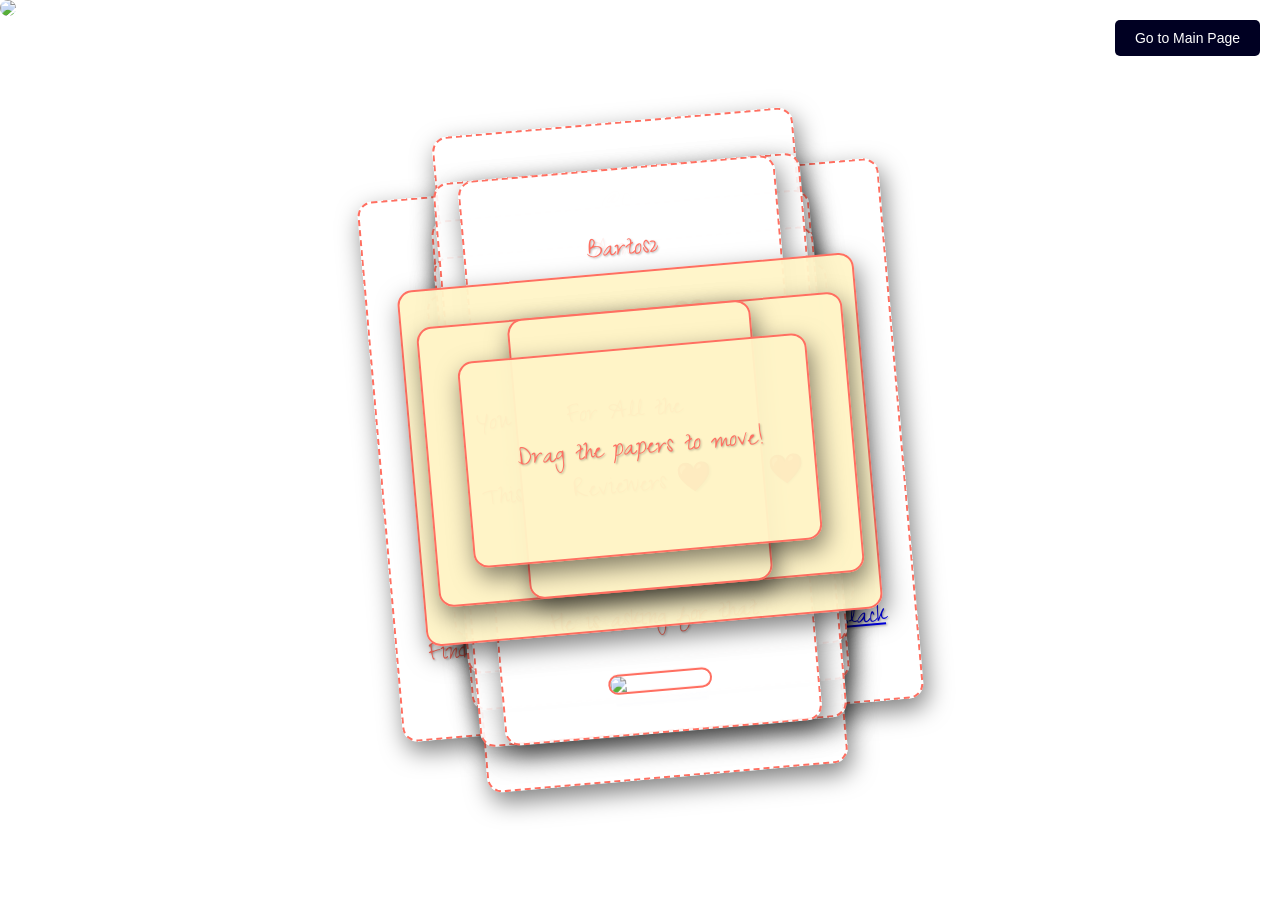
==== Souptik/indexSoup.html @ e67d0251 "Initial commit Created from https://vercel.com/new" ====
<!DOCTYPE html>
<html lang="en">
<head>
  <meta charset="UTF-8">
  <title>By Souptik for The Reviewers ❤️</title>
  <link rel="stylesheet" href="https://fonts.googleapis.com/css2?family=Short+Stack&amp;family=Homemade+Apple&amp;display=swap">
  <link rel="stylesheet" href="./styleSoup.css">
</head>
<body>

  <button class="top-right-button" onclick="redirectToHome()">Go to Main Page</button>

<div id="logo"> 
	<img src="https://assets.hackclub.com/flag-orpheus-left.png"> 
</div>
<div class="note image">
  <p>I apologize to those I couldn’t add.</p>
  <p>Thank you for all of your hard work.</p>
  <p>Made by Souptik Samanta with Love ❤️</p>
  <img src="../Heart.webp" class="center" />
  
  <img src="https://ca.slack-edge.com/T0266FRGM-U07E4196AMA-57b600291875-512" class="center" />
  <p>Find me on:
    <a href="https://github.com/souptik-samanta" target="_blank">GitHub</a>| 
    <a href="https://www.linkedin.com/in/souptik-samanta-193434256/" target="_blank">LinkedIn</a>| 
    <a href="https://www.instagram.com/souptik.me/" target="_blank">Instagram</a>| 
    <a href="https://hackclub.slack.com/team/U07E4196AMA" target="_blank">Slack</a> 
  </p>
</div>
<div class="note image">
  <p>@C</p>
  <p>Congratulation to him</p>
  <p>for winning the first prize at  </p>
  <P>arcade showcase</P>
  <P>It would be a crime</P>
  <p>if You didn’t Won</p>
  
  <img src="https://ca.slack-edge.com/T0266FRGM-U0640TRU2J3-9dbd4d4c3290-512" class="center"  />
  <p><a href="https://hackclub.slack.com/team/U0640TRU2J3" target="_blank">His Slack</a></p>
</div>
<div class="note image">
  <p>Aram</p>
  <p>He does stuff</p>
  <img src="https://ca.slack-edge.com/T0266FRGM-U0616280E6P-48058c704c7b-512" class="center" />
</div>
<div class="note image">
  <p>Oliver Potter</p>
  <p>Arcade Reviewer</p>
  <img src="https://ca.slack-edge.com/T0266FRGM-U078VEJRBR7-79ed4d455e1d-512" class="center" />
</div>
<div class="note image">
  <p>Logan Peterson</p>
  <p>Arcade Reviewer</p>
  <p>Thank you for your hard work</p>
  <img src="https://ca.slack-edge.com/T0266FRGM-U079WLY0HLY-0533dbb259c5-512" class="center" />
</div>
<div class="note image">
  <p>Arav</p>
  <p>neurodivergent,apocalypse organizer</p>
  <p>Where is bhalaj</p>
  <img src="https://ca.slack-edge.com/T0266FRGM-U01MPHKFZ7S-f8aa1db8c901-512" class="center" />
</div>
<div class="note image">
  <p>Aryan Kapoor (Oasis)</p>
  <p>Your fraud report contact.</p>
  <p>Thank you for your hard work</p>
  <img src="https://ca.slack-edge.com/T0266FRGM-U078A390FTQ-b5b395efe09a-72" class="center" />
</div>

<div class="note image">
  <p>Belle</p>
  <p>Great Reviewer</p>
  <p>Thank you for your hard work</p>
  <img src="https://ca.slack-edge.com/T0266FRGM-U019PF0KNE6-b618de73ab3d-512" class="center" />
</div>

<div class="note image">
  <p>Hayden Kong</p>
  <p>arcade reviewer from AUS</p>
  <p>Thank you for creating a place</p>
  <p>where we could share our notes</p>
  <p>His website <a href="https://pixelverseit.github.io/hackclub-arcade-tracker-htmlcssjs/letter.html" target="_blank">Website</a></p>
  <img src="https://ca.slack-edge.com/T0266FRGM-U078WRY8MLH-eb5f96690c46-512" class="center" />
</div>

<div class="note image">
  <p>Malav Patel</p>
  <p>arcade reviewer</p>
  <img src="https://ca.slack-edge.com/T0266FRGM-U076N7ANA2Y-f1b85f7e2264-72" class="center" />
</div>

<div class="note image">
  <p>Dillan</p>
  <p>organising revolution</p>
  <p>Freindly Guy</p>
  <img src="https://ca.slack-edge.com/T0266FRGM-U054VC2KM9P-7c493e7ee811-192" class="center" />
</div>



<div class="note image">
  <p>Zach</p>
  <p>Arcade Reviewer | Death Jr.</p>
  <p>Are you the Hamster ?</p>
  <img src="https://ca.slack-edge.com/T0266FRGM-U078JTE15CL-gf5705b7e715-192" class="center" />
</div>
<div class="note image">
  <p>Zach Latta</p>
  <p>making hack club! founder of it!</p>
  <p>He is the best</p>
  <p>Thank you for every thing</p>
  <img src="https://ca.slack-edge.com/T0266FRGM-U0266FRGP-f06e9a85eade-192" class="center" />
</div>

<div class="note image">
  <p>Arnav</p>
  <p>8100 + session reviewed</p>
  <p>Sorry I couldn’t provide </p>
  <p>the Raspberry Pi</p>
  <p>You also write long paragraphs </p>
  <p>and disappear mid-review</p>
  <img src="https://ca.slack-edge.com/T0266FRGM-U078XLAFNMQ-bfaf323ec3ef-72" class="center" />
</div>

<div class="note image">
  <p>Bartosz</p>
  <p>Most active ❤️</p>
  <p>15K + session reviewed</p>
  <p>Zach if you are seeing</p>
  <p>please take him as intern</p>
  <p>He is asking for that</p>
  
  <img src="https://ca.slack-edge.com/T0266FRGM-U079VBNLTPD-2d7bfce442cf-512" class="center"  />
</div>

<div class="note message">
  <p>How can you all be so ❤️</p>
  <p>diligent and hardworking ❤️</p>
  <p>Over 12 years' worth of reviews ❤️</p>
</div>



<div class="note message">
  <p class="highlight">You did an amazing job!</p>
  <p class="highlight">This is our final thank you ❤️</p>
</div>
<div class="note message">
  <p class="highlight">For All the </p>
  <p class="highlight">Reviewers ❤️</p>
</div>
<div class="note message">
  <p class="p1">Drag the papers to move!</p>
</div>
<script src="scriptSoup.js"></script> <!-- For PC interactions -->
<script src="mobile.js"></script> <!-- For Mobile interactions -->
<script src="../security.js"></script> <!-- For Security reasons -->
<script src="redirect.js"></script> <!-- For redirecting -->

</body>
</html>
---- Souptik/styleSoup.css ----
@import url('https://fonts.googleapis.com/css2?family=Zeyada&display=swap');

body {
  height: 100vh;
  margin: 0;
  display: flex;
  justify-content: center;
  align-items: center;
  background: linear-gradient(to bottom, #ffecd2 0%, #fcb69f 100%);
  background-image: url("https://images.unsplash.com/photo-1671558967288-88edb7496e28?q=80&w=1632&auto=format&fit=crop");
  background-size: cover;
}

.note {
  background: rgba(255, 255, 255, 0.85);
  border-radius: 15px;
  padding: 40px;
  transform: rotateZ(-5deg);
  box-shadow: 3px 10px 25px rgba(0, 0, 0, 0.5);
  position: absolute;
  z-index: 1;
}
.logo{ 
	position:fixed; 
	top:0; 
	left:0; 

} 
.note.image {
  padding: 30px;
  border: 2px dashed #ff6f61;
  background: rgba(255, 255, 255, 0.9);
  text-align: center;
}

.note.message {
  background: rgba(255, 245, 200, 0.95);
  padding: 50px;
  border: 2px solid #ff6f61;
}

.note p {
  font-family: 'Zeyada', cursive;
  font-size: 1.8rem;
  color: #ff6f61;
  text-shadow: 1px 1px 2px rgba(0, 0, 0, 0.3);
}
#logo{ 
	position:fixed; 
	top:0; 
	left:0; 
} 
img {
  max-width: 100px;
  border-radius: 15px;
  
}

.center {
  display: block;
  margin: 10px auto;
  border: 2px solid #ff6f61;
}

.highlight {
  font-family: 'Homemade Apple', cursive;
  font-size: 2.5rem;
  color: #ff3b30;
}
body, .note {
  touch-action: none; 
}

h1 {
  font-size: 24px;
  color: #333;
}

p {
  font-size: 16px;
  color: #666;
}

/* Style for the top right button */
.top-right-button {
  position: absolute;
  top: 20px;
  right: 20px;
  padding: 10px 20px;
  background-color: #002;
  color: white;
  border: none;
  border-radius: 5px;
  cursor: pointer;
  font-size: 14px;
  transition: background-color 0.3s ease;
}

.top-right-button:hover {
  background-color: #005;
}
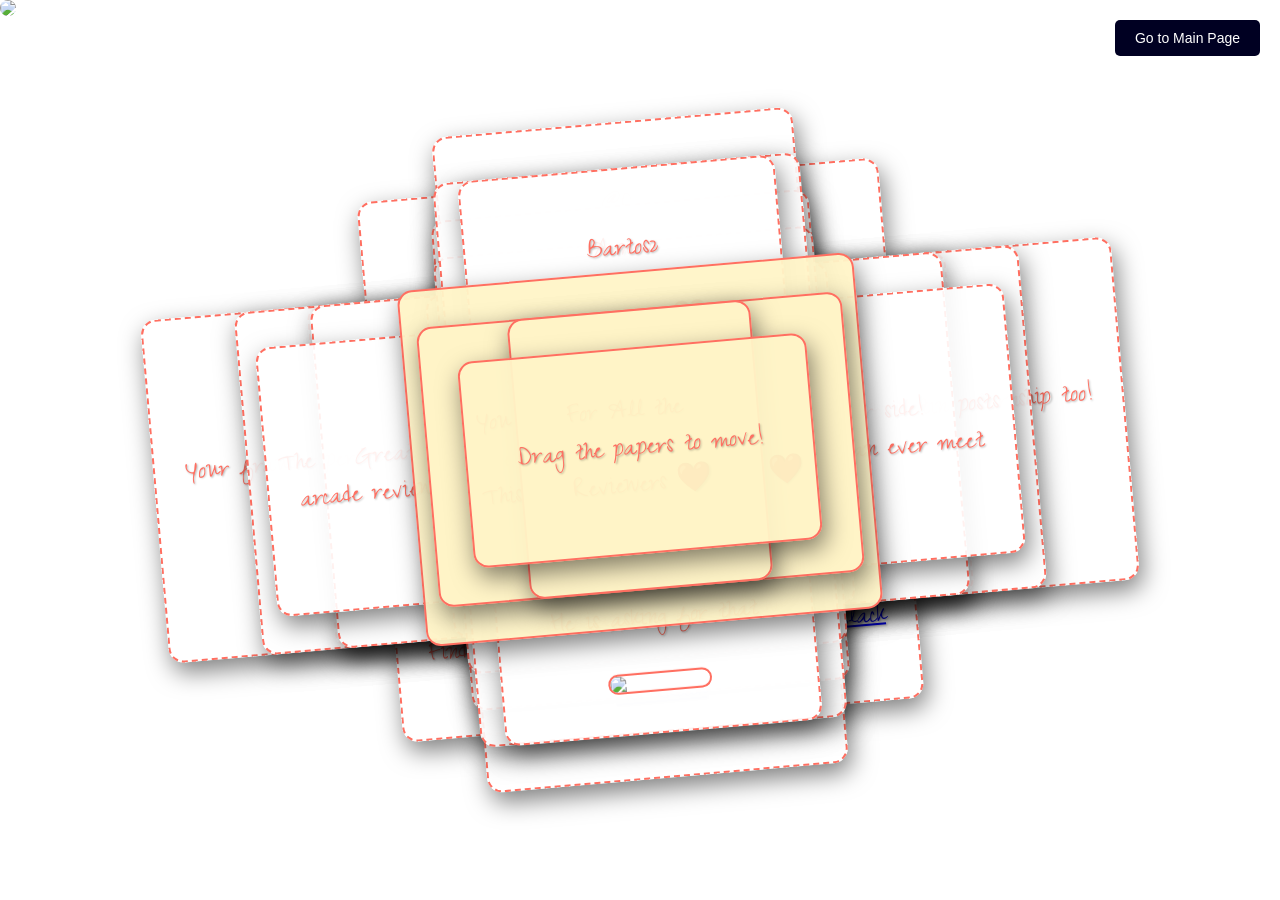
==== commit d0b70709: "Update indexSoup.html" ====
--- a/Souptik/indexSoup.html
+++ b/Souptik/indexSoup.html
@@ -34,7 +34,16 @@
   <P>arcade showcase</P>
   <P>It would be a crime</P>
   <p>if You didn’t Won</p>
-  
+
+	<!--Okay I am adding this comment for you guys to read it. Aryan(oasis) this side. I absolutely loved the website you made. If it was made earlier, it would have definitely won some
+ prize at showcase. I just want to say, we did not make Arcade. It is you guys who made Arcade what it has become. You guys brought life to one of the most fun events We as hackclubbers
+ever hosted. And this website?!! Hello? This website is crazy awesome! If I were to ever review a website like this in Arcade, I would have approved the sessions for this straight away.
+All the people you mentioned below, I loved working alongside them and will love working with them in future too! When you guys added me to the channel, I saw the website and when I finished
+exploring it, my jaw dropped (literally). My mom literally shouted at me "What Happened?". I love that you guys did this for us. I added a couple people, we couldn't have done this without
+, hope you don't mind. I also added some things about some of the people below you didn't know about and how important they were to all of Arcade but never came out and took credit for it.
+We all tried our best to tackle the timezone difference and worked overtime if needed to give y'all the best experience possible. Yes, not everything was perfect, but you guys made it more
+than perfect. Lastly, The door to my slack dms is always open to you guys. I never ignore a dm (only spammy ones lol) and I always love to talk with people. I also took up the 
+responsibility of attending fulfillment calls so I could talk with you guys face to face. Love from all the HackClub, Arcade, Fulfillment team, Fraud Team, and staff.  -->
   <img src="https://ca.slack-edge.com/T0266FRGM-U0640TRU2J3-9dbd4d4c3290-512" class="center"  />
   <p><a href="https://hackclub.slack.com/team/U0640TRU2J3" target="_blank">His Slack</a></p>
 </div>
@@ -60,16 +69,31 @@
   <p>Where is bhalaj</p>
   <img src="https://ca.slack-edge.com/T0266FRGM-U01MPHKFZ7S-f8aa1db8c901-512" class="center" />
 </div>
+	
 <div class="note image">
   <p>Aryan Kapoor (Oasis)</p>
-  <p>Your fraud report contact.</p>
+  <p>Your fraud report contact and 7000 reviewed sessions! Oh and he is asking for internship too!</p>
   <p>Thank you for your hard work</p>
   <img src="https://ca.slack-edge.com/T0266FRGM-U078A390FTQ-b5b395efe09a-72" class="center" />
 </div>
 
 <div class="note image">
+  <p>Max Wafford</p>
+  <p>One of the most interactive and fun loving staff member</p>
+  <p>Thank you for your hard work</p>
+  <img src="https://ca.slack-edge.com/T0266FRGM-U0C7B14Q3-3580e9080384-512" class="center" />
+</div>
+
+<div class="note image">
+  <p>Chris Walker</p>
+  <p>The person you can count on for writing the most whackiest bulletin posts</p>
+  <p>Thank you for your hard work</p>
+  <img src="https://avatars.githubusercontent.com/u/15720465?v=4" class="center" />
+</div>
+
+<div class="note image">
   <p>Belle</p>
-  <p>Great Reviewer</p>
+  <p>Great Reviewer and the best person to have by your side!</p> 
   <p>Thank you for your hard work</p>
   <img src="https://ca.slack-edge.com/T0266FRGM-U019PF0KNE6-b618de73ab3d-512" class="center" />
 </div>
@@ -85,7 +109,7 @@
 
 <div class="note image">
   <p>Malav Patel</p>
-  <p>arcade reviewer</p>
+  <p>arcade reviewer and one of the most friendly guy one can ever meet</p>
   <img src="https://ca.slack-edge.com/T0266FRGM-U076N7ANA2Y-f1b85f7e2264-72" class="center" />
 </div>
 
@@ -101,7 +125,7 @@
 <div class="note image">
   <p>Zach</p>
   <p>Arcade Reviewer | Death Jr.</p>
-  <p>Are you the Hamster ?</p>
+  <p>Our friendly neighbourhood Quokka</p>
   <img src="https://ca.slack-edge.com/T0266FRGM-U078JTE15CL-gf5705b7e715-192" class="center" />
 </div>
 <div class="note image">
@@ -158,4 +182,4 @@
 <script src="redirect.js"></script> <!-- For redirecting -->
 
 </body>
-</html>+</html>
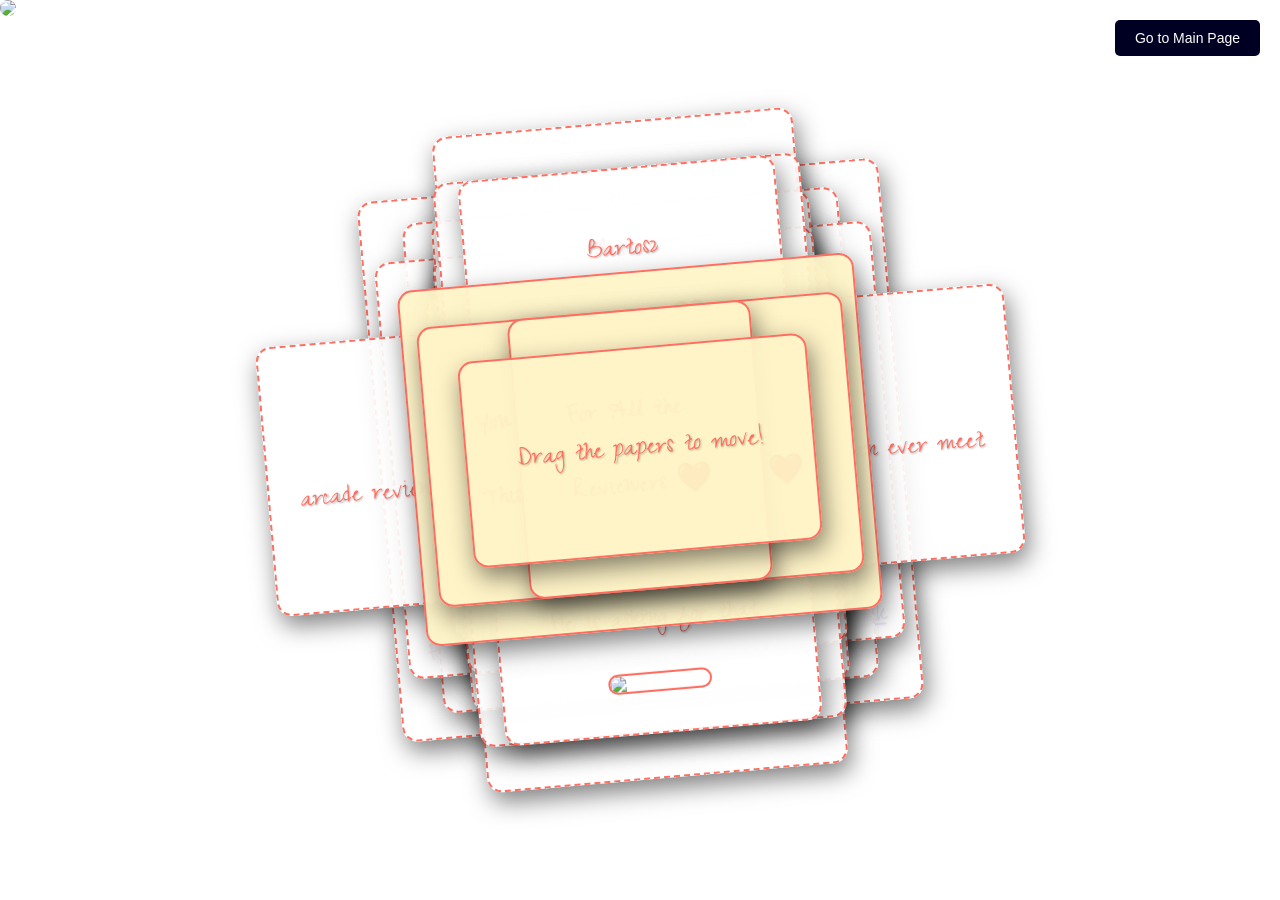
==== commit 64ff4fb1: "Update indexSoup.html" ====
--- a/Souptik/indexSoup.html
+++ b/Souptik/indexSoup.html
@@ -72,28 +72,33 @@
 	
 <div class="note image">
   <p>Aryan Kapoor (Oasis)</p>
-  <p>Your fraud report contact and 7000 reviewed sessions! Oh and he is asking for internship too!</p>
+  <p>Your fraud report contact</p>
+  <p> and 7000 reviewed sessions!</p>
+  <P> Oh and he is asking for internship too!</p>
   <p>Thank you for your hard work</p>
   <img src="https://ca.slack-edge.com/T0266FRGM-U078A390FTQ-b5b395efe09a-72" class="center" />
 </div>
 
 <div class="note image">
   <p>Max Wafford</p>
-  <p>One of the most interactive and fun loving staff member</p>
+  <p>One of the most interactive</p>
+  <p> and fun loving staff member</p>
   <p>Thank you for your hard work</p>
   <img src="https://ca.slack-edge.com/T0266FRGM-U0C7B14Q3-3580e9080384-512" class="center" />
 </div>
 
 <div class="note image">
   <p>Chris Walker</p>
-  <p>The person you can count on for writing the most whackiest bulletin posts</p>
+  <p>The person you can count on</p>
+  <p>for writing the most whackiest bulletin posts</p>
   <p>Thank you for your hard work</p>
   <img src="https://avatars.githubusercontent.com/u/15720465?v=4" class="center" />
 </div>
 
 <div class="note image">
   <p>Belle</p>
-  <p>Great Reviewer and the best person to have by your side!</p> 
+  <p>Great Reviewer and the</p>
+  <p>best person to have by your side!</p> 
   <p>Thank you for your hard work</p>
   <img src="https://ca.slack-edge.com/T0266FRGM-U019PF0KNE6-b618de73ab3d-512" class="center" />
 </div>
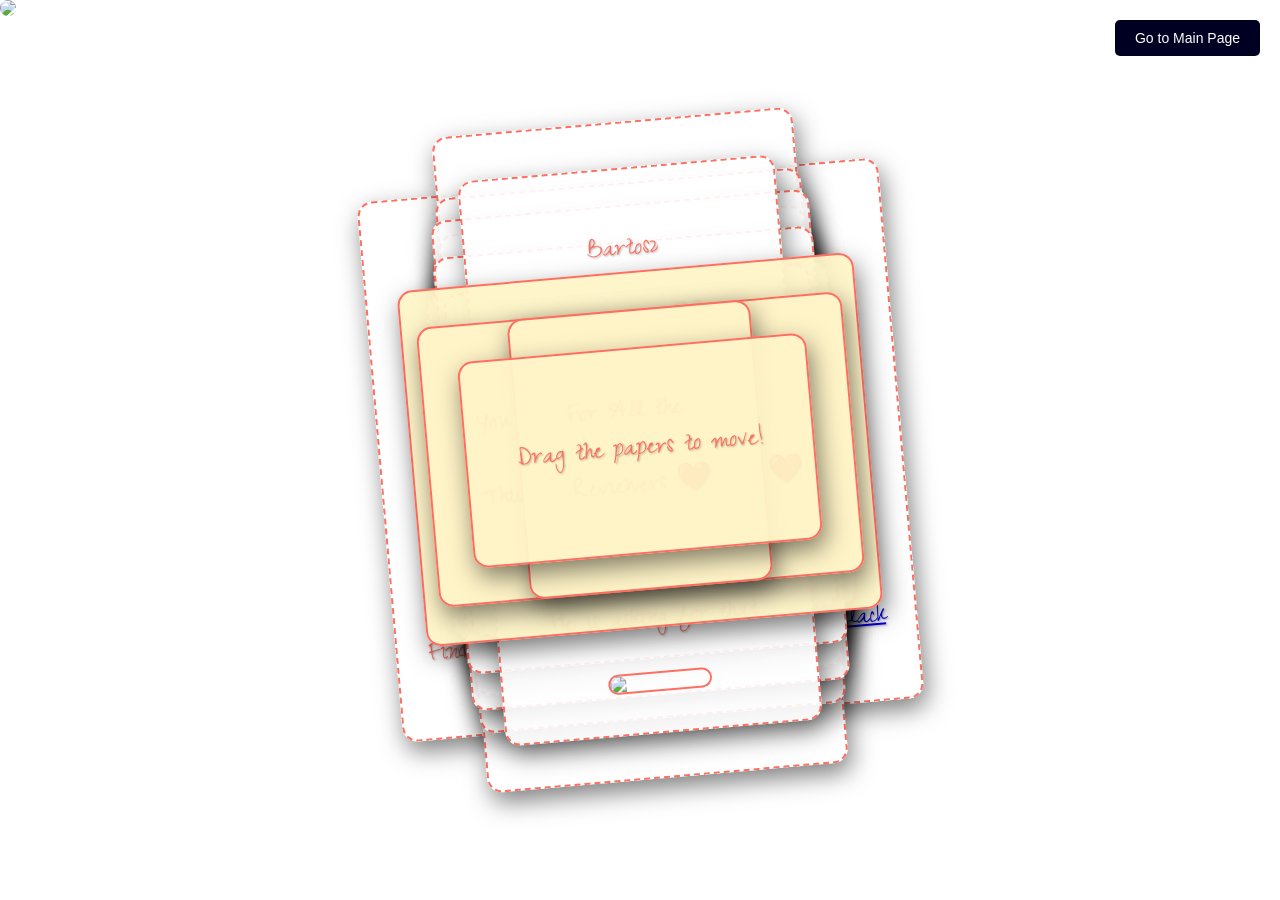
==== commit 4b26df5e: "Add files via upload" ====
--- a/Souptik/indexSoup.html
+++ b/Souptik/indexSoup.html
@@ -65,7 +65,7 @@
 </div>
 <div class="note image">
   <p>Arav</p>
-  <p>neurodivergent,apocalypse organizer</p>
+  <p>neurodivergent,apocalypse</br> organizer</p>
   <p>Where is bhalaj</p>
   <img src="https://ca.slack-edge.com/T0266FRGM-U01MPHKFZ7S-f8aa1db8c901-512" class="center" />
 </div>
@@ -74,13 +74,13 @@
   <p>Aryan Kapoor (Oasis)</p>
   <p>Your fraud report contact</p>
   <p> and 7000 reviewed sessions!</p>
-  <P> Oh and he is asking for internship too!</p>
+  <P> Oh and he is asking </br>for internship too!</p>
   <p>Thank you for your hard work</p>
   <img src="https://ca.slack-edge.com/T0266FRGM-U078A390FTQ-b5b395efe09a-72" class="center" />
 </div>
 
 <div class="note image">
-  <p>Max Wafford</p>
+  <p>Max Wofford</p>
   <p>One of the most interactive</p>
   <p> and fun loving staff member</p>
   <p>Thank you for your hard work</p>
@@ -90,7 +90,7 @@
 <div class="note image">
   <p>Chris Walker</p>
   <p>The person you can count on</p>
-  <p>for writing the most whackiest bulletin posts</p>
+  <p>for writing the most </br> whackiest bulletin posts</p>
   <p>Thank you for your hard work</p>
   <img src="https://avatars.githubusercontent.com/u/15720465?v=4" class="center" />
 </div>
@@ -114,7 +114,7 @@
 
 <div class="note image">
   <p>Malav Patel</p>
-  <p>arcade reviewer and one of the most friendly guy one can ever meet</p>
+  <p>arcade reviewer and</br> one of the most friendly guy </br>one can ever meet</p>
   <img src="https://ca.slack-edge.com/T0266FRGM-U076N7ANA2Y-f1b85f7e2264-72" class="center" />
 </div>
 
@@ -144,10 +144,7 @@
 <div class="note image">
   <p>Arnav</p>
   <p>8100 + session reviewed</p>
-  <p>Sorry I couldn’t provide </p>
-  <p>the Raspberry Pi</p>
-  <p>You also write long paragraphs </p>
-  <p>and disappear mid-review</p>
+  <p>Thank you for your hard work</p>
   <img src="https://ca.slack-edge.com/T0266FRGM-U078XLAFNMQ-bfaf323ec3ef-72" class="center" />
 </div>
 
@@ -187,4 +184,4 @@
 <script src="redirect.js"></script> <!-- For redirecting -->
 
 </body>
-</html>
+</html>
